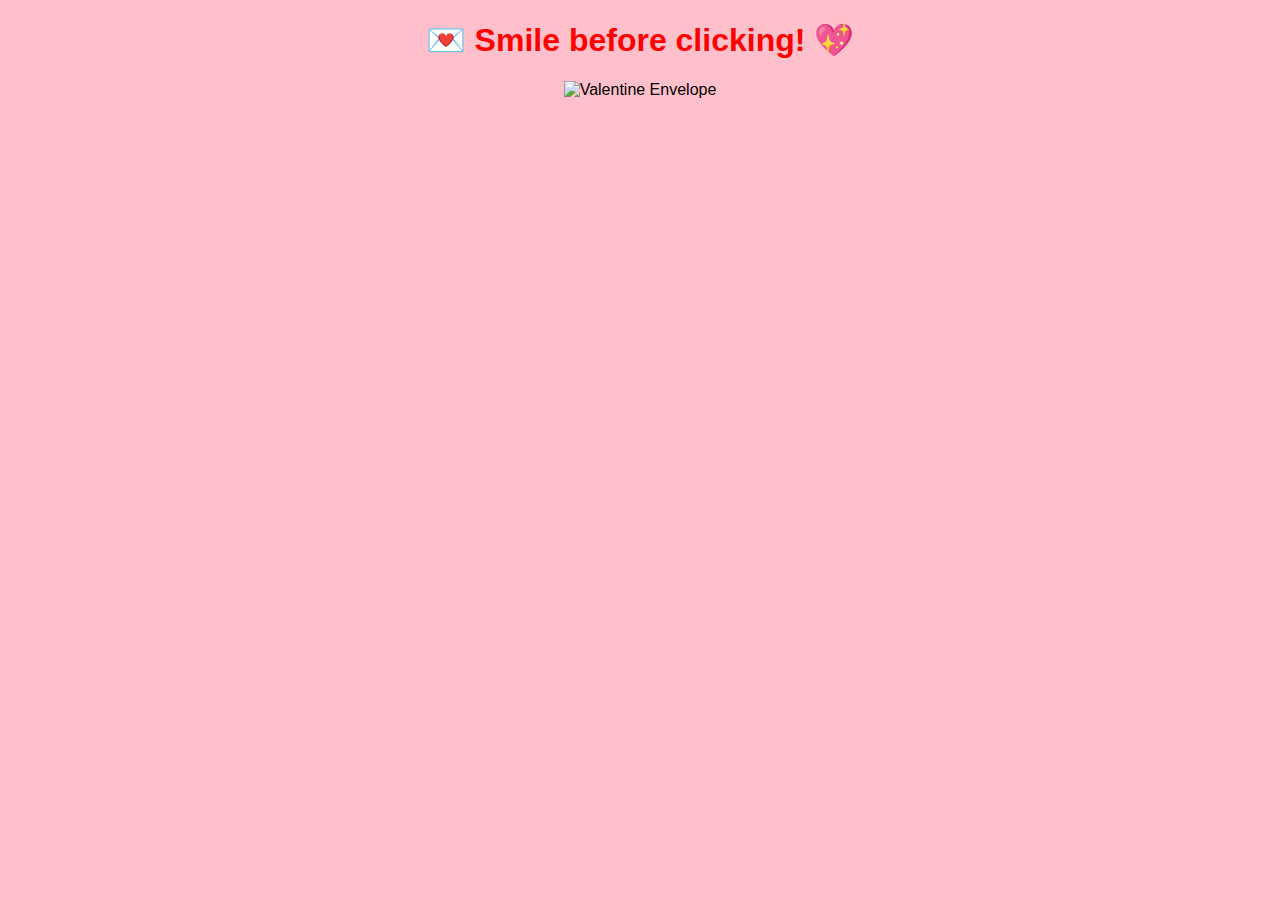
==== wassupbruh/index.html @ d27c897f "Add files via upload" ====
<!DOCTYPE html>
<html lang="en">
<head>
    <meta charset="UTF-8">
    <meta name="viewport" content="width=device-width, initial-scale=1.0">
    <title>Valentine's Surprise</title>
    <link rel="stylesheet" href="style.css">
</head>
<body onclick="goToNextPage()">
    <h1>💌 Smile before clicking! 💖</h1>
    <img src="images/envelope.gif" alt="Valentine Envelope">
    
    <script>
        function goToNextPage() {
            window.location.href = "valentine.html"; // Redirect to the second page
        }
    </script>
</body>
</html>
---- wassupbruh/style.css ----
body {
    text-align: center;
    background-color: pink;
    font-family: 'Arial', sans-serif;
}
h1 {
    color: red;
}
.images img {
    width: 400px; /* Adjust as needed */
    height: 320px; /* 5:4 aspect ratio (height = width * 0.8) */
    object-fit: cover; /* Ensures the GIF maintains its appearance */
    display: block;
    margin: 10px auto;
    border-radius: 10px; /* Optional: Add rounded corners */
}

.choices {
    margin-top: 20px;
}
.yes, .no {
    font-size: 24px;
    text-decoration: none;
    padding: 10px 20px;
    border-radius: 20px;
    display: inline-block;
}
.yes {
    background-color: red;
    color: white;
}
.no {
    background-color: white;
    color: black;
    border: 2px solid black;
}
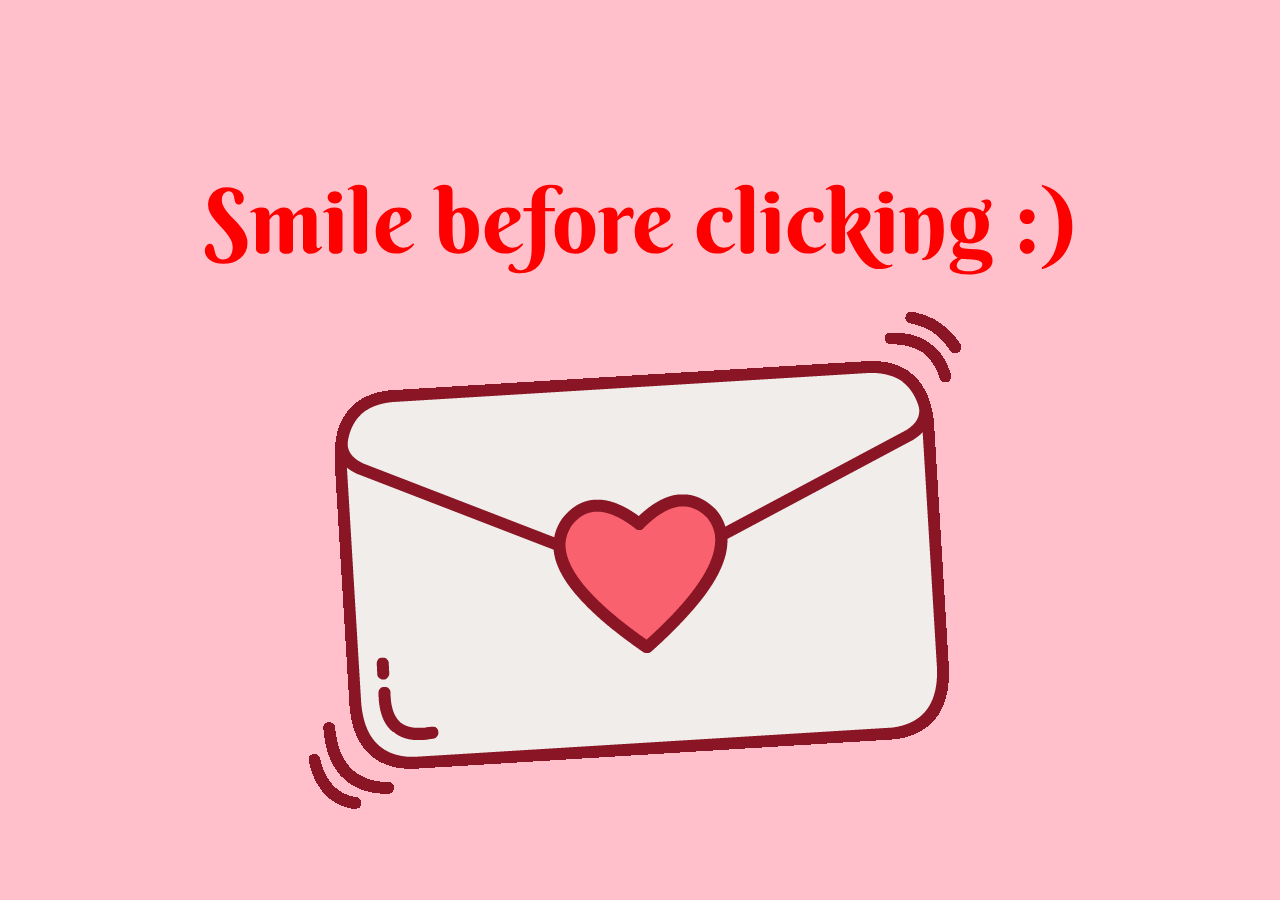
==== commit aabe545e: "done" ====
--- a/wassupbruh/index.html
+++ b/wassupbruh/index.html
@@ -1,14 +1,16 @@
-<!DOCTYPE html>
 <html lang="en">
 <head>
     <meta charset="UTF-8">
     <meta name="viewport" content="width=device-width, initial-scale=1.0">
     <title>Valentine's Surprise</title>
     <link rel="stylesheet" href="style.css">
+    <link href="https://fonts.googleapis.com/css2?family=Berkshire+Swash&display=swap" rel="stylesheet">
 </head>
 <body onclick="goToNextPage()">
-    <h1>💌 Smile before clicking! 💖</h1>
-    <img src="images/envelope.gif" alt="Valentine Envelope">
+    <p class="smile-text">Smile before clicking :)</p>
+    <div class="envelope-container">
+        <img src="gif/enve.gif" alt="Valentine Envelope" class="envelope-img">
+    </div>
     
     <script>
         function goToNextPage() {
@@ -16,4 +18,4 @@
         }
     </script>
 </body>
-</html>
+</html>--- a/wassupbruh/style.css
+++ b/wassupbruh/style.css
@@ -1,36 +1,173 @@
 body {
     text-align: center;
     background-color: pink;
-    font-family: 'Arial', sans-serif;
-}
-h1 {
-    color: red;
-}
-.images img {
-    width: 400px; /* Adjust as needed */
-    height: 320px; /* 5:4 aspect ratio (height = width * 0.8) */
-    object-fit: cover; /* Ensures the GIF maintains its appearance */
-    display: block;
-    margin: 10px auto;
-    border-radius: 10px; /* Optional: Add rounded corners */
+    font-family: 'Berkshire Swash', cursive;
+    margin: 0;
+    padding: 0;
+    display: flex;
+    flex-direction: column;
+    justify-content: center;
+    align-items: center;
+    height: 100vh;
+    overflow: hidden;
 }
 
+h1.title {
+    font-size: 36px;
+    color: red;
+    margin-top: 20px;
+    position: relative;
+    z-index: 2;
+    display: flex;
+    align-items: center;
+    justify-content: center;
+}
+
+/* Heart GIF next to text */
+.heart-next-to-text {
+    width: 100px; /* Adjust the size */
+    height: auto;
+    margin-left: 10px;
+}
+
+/* Decorations - 6 Hearts */
+
+.heart {
+    width: 80px;
+    height: auto;
+    position: absolute;
+}
+
+/* Top Hearts */
+.heart.top-left {
+    top: 40px;
+    left: 80px;
+    width: 200px;
+    
+}
+
+.heart.top-right {
+    top: 40px;
+    right: 80px;
+    width: 200px;
+}
+
+/* Center Heart */
+.heart.center {
+    top: 20px;
+    left: 50%;
+    transform: translateX(-50%);
+    width: 100px;
+}
+
+/* Extra Small Heart */
+.heart.extra {
+    top: 80px;
+    right: 50px;
+    width: 200px;
+}
+
+/* Bottom Left & Bottom Right GIFs */
+.heart.bottom-left {
+    bottom: 50px;
+    left: 100px;
+    width: 200px;
+}
+
+.heart.bottom-right {
+    bottom: 50px;
+    right: 100px;
+    width: 200px;
+}
+
+/* GIF Section */
+.gif-container {
+    display: flex;
+    justify-content: center;
+    gap: 20px;
+    margin-top: 30px;
+    z-index: 2;
+}
+
+.gif {
+    width: 230px;
+    height: 184px;
+    object-fit: cover;
+    border-radius: 10px;
+}
+
+/* Choices Section */
 .choices {
-    margin-top: 20px;
+    display: flex;
+    justify-content: center;
+    gap: 120px;
+    margin-top: 40px;
+    align-items: center;
+    z-index: 2;
 }
+
+.yes-container, .no-container {
+    display: flex;
+    align-items: center;
+    position: relative;
+}
+
+/* YES Circle */
+.yes-circle {
+    position: absolute;
+    width: 240px;
+    height: auto;
+    left: -50px;
+    top: -50px;
+}
+
+/* Buttons */
 .yes, .no {
-    font-size: 24px;
+    font-size: 32px;
     text-decoration: none;
-    padding: 10px 20px;
+    padding: 10px 24px;
     border-radius: 20px;
     display: inline-block;
+    font-weight: bold;
+    z-index: 3;
+    position: relative;
 }
+
 .yes {
+    background-color: transparent;
+    color: black;
+}
+
+.no {
+    background-color: transparent;
+    color: black;
+}
+
+/* Emoji GIFs */
+.yes-emoji, .no-emoji {
+    width: 50px;
+    height: auto;
+    margin-left: 10px;
+}
+.smile-text {
+    font-size: 90px;
+    color: red;
+    margin-bottom: 20px;
+}
+
+.popup-message {
+    position: fixed;
+    top: 50%;
+    left: 50%;
+    transform: translate(-50%, -50%);
     background-color: red;
     color: white;
+    font-size: 24px;
+    padding: 15px 30px;
+    border-radius: 10px;
+    font-family: 'Berkshire Swash', cursive;
+    text-align: center;
+    opacity: 0;
+    transition: opacity 0.5s ease-in-out;
+    z-index: 1000;
 }
-.no {
-    background-color: white;
-    color: black;
-    border: 2px solid black;
-}
